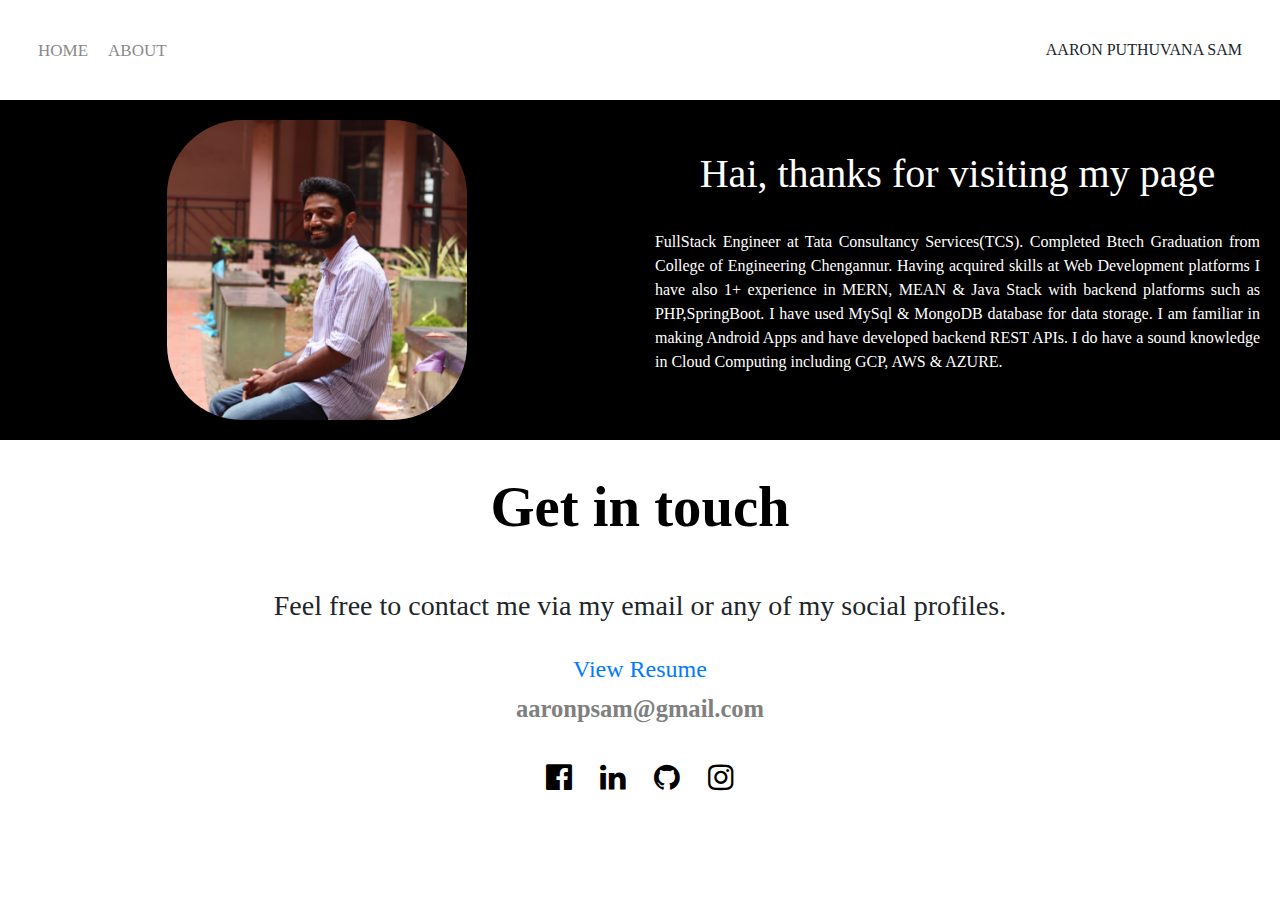
==== about2.html @ 4ac14618 "upadated." ====
<!DOCTYPE html>
<html lang="en">
<head>
    <link rel="stylesheet" href="https://stackpath.bootstrapcdn.com/bootstrap/4.4.1/css/bootstrap.min.css" integrity="sha384-Vkoo8x4CGsO3+Hhxv8T/Q5PaXtkKtu6ug5TOeNV6gBiFeWPGFN9MuhOf23Q9Ifjh" crossorigin="anonymous">
    <meta charset="UTF-8">
    <meta name="viewport" content="width=device-width, initial-scale=1.0">
    <title>Aaron Puthuvana Sam</title>
    <link rel="stylesheet" href="styles2.css">
    <link rel="shortcut icon" href="aaron.ico" type="image/x-icon" />
    <link rel="stylesheet" href="https://cdnjs.cloudflare.com/ajax/libs/font-awesome/4.7.0/css/font-awesome.min.css">
</head>
<body>
   <div class="container">
        <div class="row">

            <div class="nav-wrapper">
                <div class="left-side">
                    
                    <div class="nav-link-wrapper">
                        <a href="index.html">Home</a>
                    </div>
                    <div class="nav-link-wrapper">
                        <a href="about2.html">About</a>
                    </div>
                    
                </div>

                <div class="right-side">
                    <div class="brand">
                        <div>AARON PUTHUVANA SAM</div>
                    </div>
                </div>
            </div>
            
            <div class="content-wrapper">
                    
                <div class="pic">
                    <img src="images/portfolio.png"  class="img-fluid" alt="" height="300" width="300">
                </div>    
                            
                <div class="pic-content">
                    <center>
                    <h1>Hai, thanks for visiting my page</h1>
                    <br>
                    <p>
                       FullStack Engineer at Tata Consultancy Services(TCS). Completed Btech Graduation from College of Engineering Chengannur. Having acquired skills at Web Development platforms I have also 1+ experience in MERN, MEAN & Java Stack with backend platforms such as PHP,SpringBoot.
                        I have used MySql & MongoDB database for data storage. I am familiar in making Android Apps and have developed backend REST APIs. I do have a sound knowledge in Cloud Computing including GCP, AWS & AZURE.  
                    </p>
                    </center>
                </div>
                 
            </div>           
            
            <div class="bottom-wrapper">
                <br>
                <div class="text-center1"><center><p style="color: black;">Get in touch</p></center></div><br>
                <center><h3>Feel free to contact me via my email or any of my social profiles.</h3></center><br>
                <h4 class="resume-link">
                    <a href="https://drive.google.com/file/d/1_NcZ-a3x_Y8XjqN7v0jVaBu_i15XIvt1/view?usp=sharing">View Resume</a>
                </h4>
                <div class="text-center2">aaronpsam@gmail.com</div><br>
                <center>
                    <a href="https://www.facebook.com/aaron.sam.7161" class="fa fa-facebook-official"></a>
                    <a href="https://www.linkedin.com/in/aaronpsam" class="fa fa-linkedin"></a>
                    <a href="https://github.com/aaron-creator" class="fa fa-github"></a>
                    <a href="https://www.instagram.com/aar.on1998/" class="fa fa-instagram"></a> 
                </center><br><br>  
            </div>   



        </div>    
      
    </div>
</body>
</html>
<!--

                
                <center>
                    
                    <a href="https://www.facebook.com/aaron.sam.7161" class="fa fa-facebook-official"></a>
                    <a href="https://www.linkedin.com/in/aaronpsam" class="fa fa-linkedin"></a>
                    <a href="https://github.com/aaron-creator" class="fa fa-github"></a>
                    <a href="https://www.instagram.com/aar.on1998/" class="fa fa-instagram"></a>    
                
-->
---- styles2.css ----
@font-face {
    font-family: myFirstFont;
    src: url(sansation_light.woff);
 }
 
 * {
    font-family: myFirstFont;
 }
.container
{
    max-width: 100%;
    height: auto;
}
/* Nav Styles*/
.nav-wrapper{
    width: 100%;
    height: auto;
    display: flex;
    justify-content: space-between;
    padding: 38px;
}
.left-side{
    display: flex;
}
.nav-wrapper > .left-side > div {
    margin-right: 20px;
    font-size: 0.45cm;
    text-transform: uppercase;
} 
.nav-link-wrapper{
    height: 22px;
    border-bottom: 1px solid transparent;
    transition: border-bottom 0.5s;
}
.nav-link-wrapper a {
    color: #8a8a8a;
    text-decoration: none;
    transition: color 0.5s;
}
.nav-link-wrapper :hover{
    border-bottom: 1px solid black;
}
.nav-link-wrapper a :hover{
    color: black;
}
/* Aboutpage styles */
.content-wrapper{
    width: 100%;
    height: auto;
    background-color: black;
    display: flex;
}
p{
    color: white;
    padding-left: 10px;
    padding-right: 10px;
    text-align: justify;
}
.pic{
   display: flex;
   justify-content: center;
   align-items: center; 
   width: 100%;
   height: auto;
   margin-top: 20px;
   margin-bottom: 20px;
}
img{
    border-radius: 25%;
}
.pic-content{
    display: flex;
    width: 100%;
    height: auto;
    justify-content: center;
    align-items: center;
    padding-left: 10px;
    padding-right: 10px;
}
h1{
    color: white;
}
.bottom-wrapper{
    width: 100%;
    height: auto;
}
h3{
    position: relative;
    padding-left: 10px;
    padding-right: 10px;
}
.fa{
  font-size: 30px !important;
  color: black;
}
a{
    width: 50px;
    height: 50%;
    margin-top: 10px;

}
.text-center1{
    width: 100%;  
    height: auto;
    font-size: 1.5cm;
    font-weight: bold;
    color: black;
    display: flex;
    justify-content: center;
    align-items: center;
   }
.text-center2{
 max-width: 100%;  
 height: auto;
 display: flex;
 font-size: 0.65cm;
 font-weight: bold;
 color: grey;
 justify-content: center;
 align-items: center;
 padding-left: 10px;
 padding-right: 10px;

}
.resume-link{
    text-align: center;
}

@media (max-width: 850px){   
    .content-wrapper
    {
        -webkit-flex-direction: column;
        flex-direction: column;
    }      
    
}
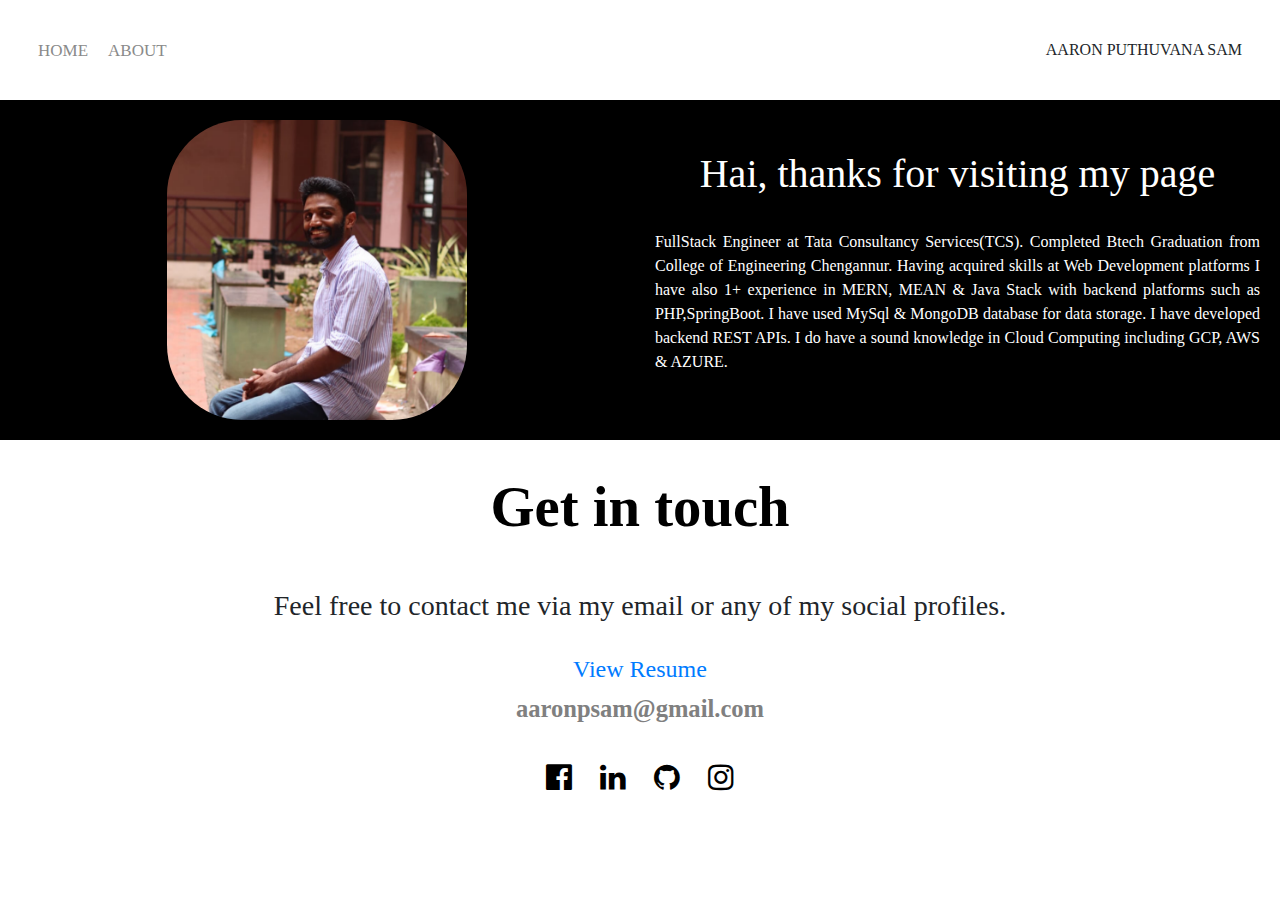
==== commit 790ece08: "updated." ====
--- a/about2.html
+++ b/about2.html
@@ -44,7 +44,7 @@
                     <br>
                     <p>
                        FullStack Engineer at Tata Consultancy Services(TCS). Completed Btech Graduation from College of Engineering Chengannur. Having acquired skills at Web Development platforms I have also 1+ experience in MERN, MEAN & Java Stack with backend platforms such as PHP,SpringBoot.
-                        I have used MySql & MongoDB database for data storage. I am familiar in making Android Apps and have developed backend REST APIs. I do have a sound knowledge in Cloud Computing including GCP, AWS & AZURE.  
+                        I have used MySql & MongoDB database for data storage. I have developed backend REST APIs. I do have a sound knowledge in Cloud Computing including GCP, AWS & AZURE.  
                     </p>
                     </center>
                 </div>
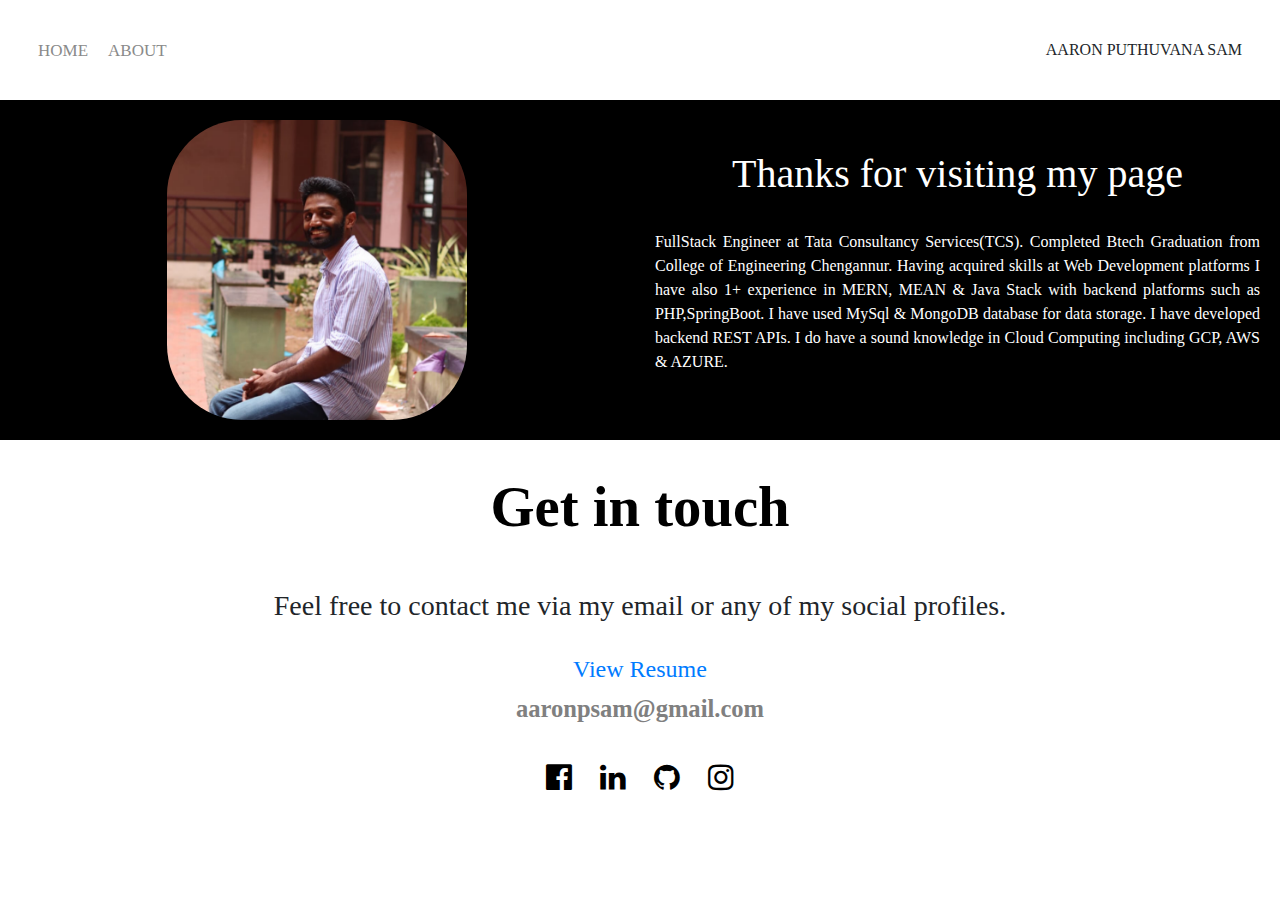
==== commit e9391771: "added." ====
--- a/about2.html
+++ b/about2.html
@@ -40,7 +40,7 @@
                             
                 <div class="pic-content">
                     <center>
-                    <h1>Hai, thanks for visiting my page</h1>
+                    <h1>Thanks for visiting my page</h1>
                     <br>
                     <p>
                        FullStack Engineer at Tata Consultancy Services(TCS). Completed Btech Graduation from College of Engineering Chengannur. Having acquired skills at Web Development platforms I have also 1+ experience in MERN, MEAN & Java Stack with backend platforms such as PHP,SpringBoot.
@@ -56,14 +56,14 @@
                 <div class="text-center1"><center><p style="color: black;">Get in touch</p></center></div><br>
                 <center><h3>Feel free to contact me via my email or any of my social profiles.</h3></center><br>
                 <h4 class="resume-link">
-                    <a href="https://drive.google.com/file/d/1_NcZ-a3x_Y8XjqN7v0jVaBu_i15XIvt1/view?usp=sharing">View Resume</a>
+                    <a href="https://drive.google.com/file/d/1nk3LSyrUMhNUtov5C-BWqKBxuJzHmZuo/view?usp=sharing">View Resume</a>
                 </h4>
                 <div class="text-center2">aaronpsam@gmail.com</div><br>
                 <center>
                     <a href="https://www.facebook.com/aaron.sam.7161" class="fa fa-facebook-official"></a>
                     <a href="https://www.linkedin.com/in/aaronpsam" class="fa fa-linkedin"></a>
                     <a href="https://github.com/aaron-creator" class="fa fa-github"></a>
-                    <a href="https://www.instagram.com/aar.on1998/" class="fa fa-instagram"></a> 
+                    <a href="https://www.instagram.com/_always_aaron/" class="fa fa-instagram"></a> 
                 </center><br><br>  
             </div>   
 
@@ -73,15 +73,4 @@
       
     </div>
 </body>
-</html>
-<!--
-
-                
-                <center>
-                    
-                    <a href="https://www.facebook.com/aaron.sam.7161" class="fa fa-facebook-official"></a>
-                    <a href="https://www.linkedin.com/in/aaronpsam" class="fa fa-linkedin"></a>
-                    <a href="https://github.com/aaron-creator" class="fa fa-github"></a>
-                    <a href="https://www.instagram.com/aar.on1998/" class="fa fa-instagram"></a>    
-                
--->+</html>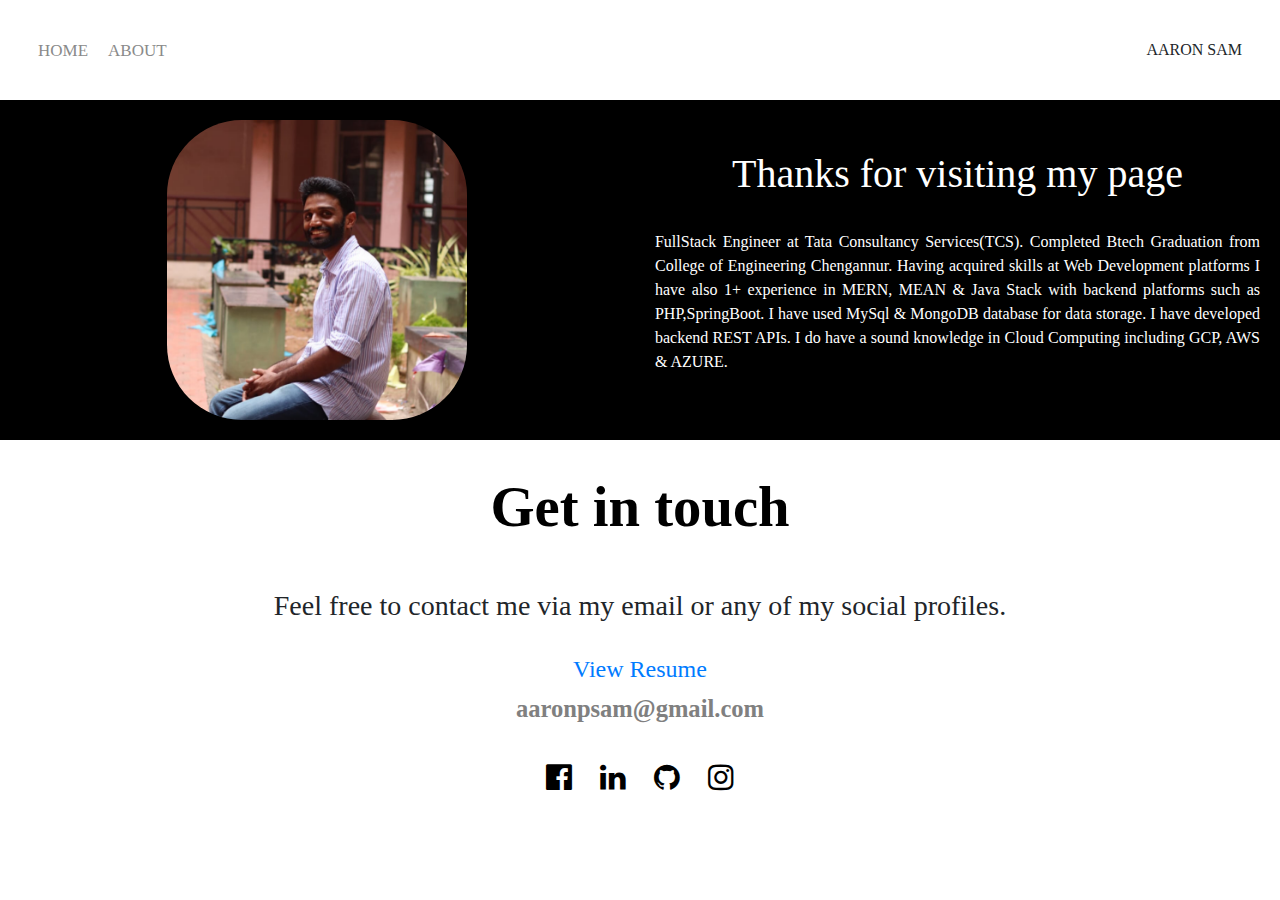
==== commit c86eccdf: "name updated." ====
--- a/about2.html
+++ b/about2.html
@@ -27,7 +27,7 @@
 
                 <div class="right-side">
                     <div class="brand">
-                        <div>AARON PUTHUVANA SAM</div>
+                        <div>AARON SAM</div>
                     </div>
                 </div>
             </div>
